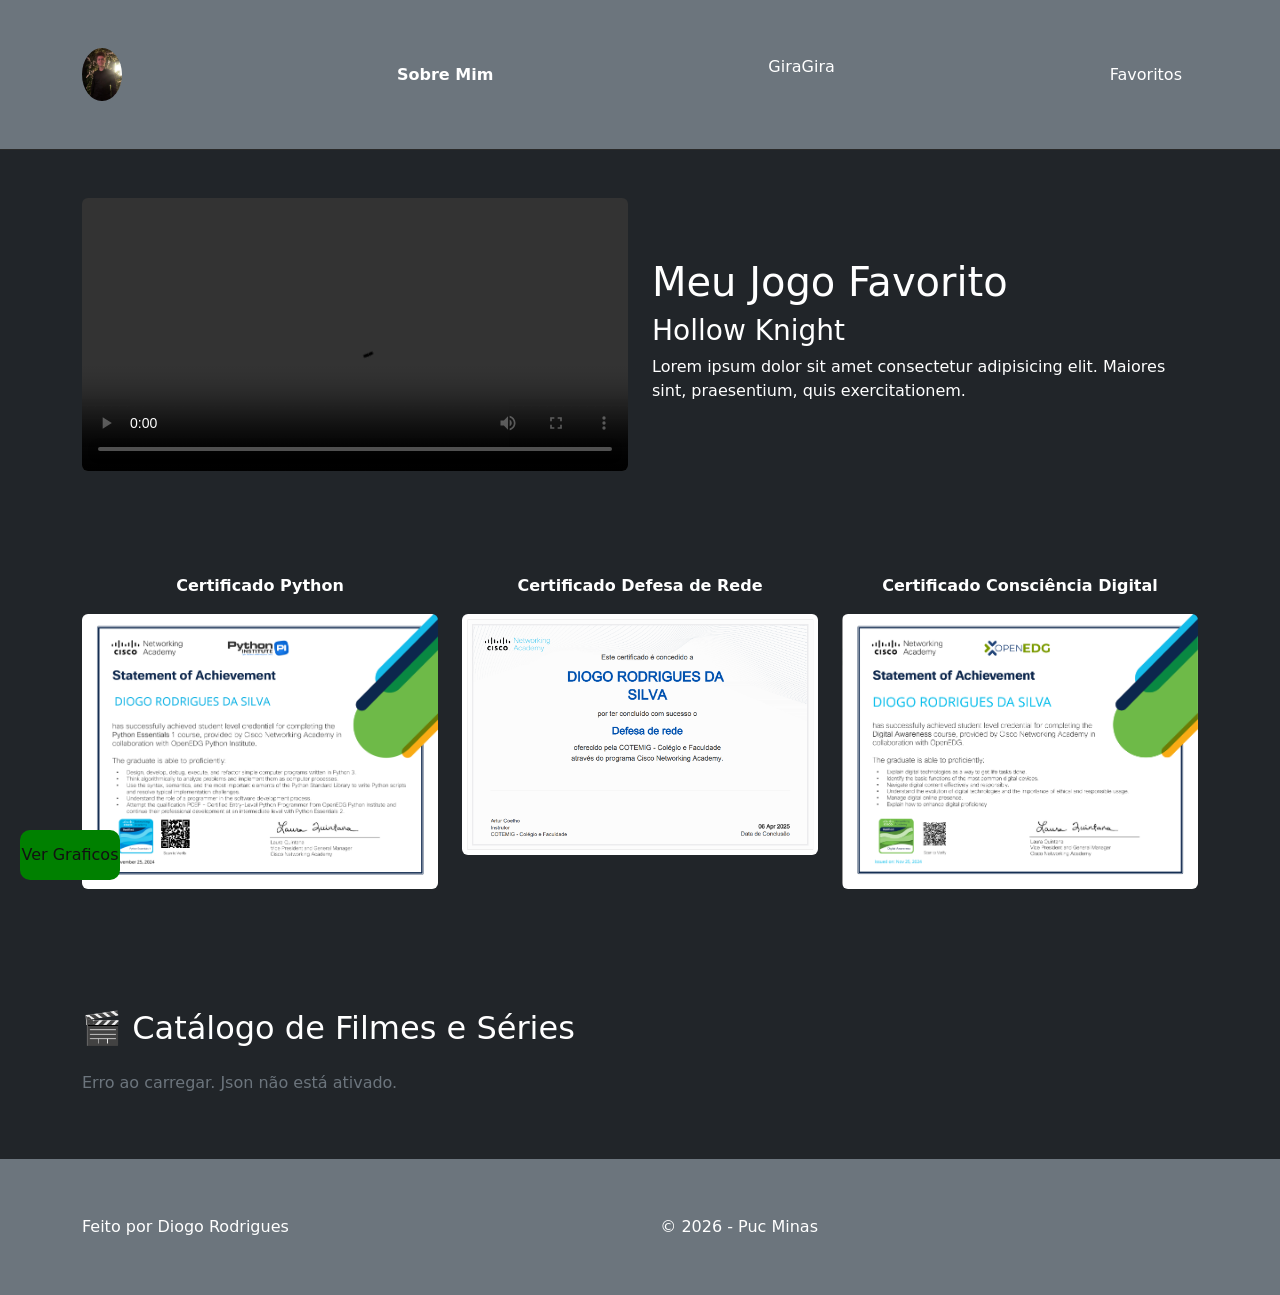
==== public/index.html @ 1535ce1d "Recuperando a tarefa antiga" ====
<!DOCTYPE html>
<html lang="pt-BR">
<head>
  <meta charset="UTF-8" />
  <meta name="viewport" content="width=device-width, initial-scale=1.0" />
  <title>Catálogo de Filmes e Séries</title>
  <link rel="stylesheet" href="styles.css" />
  <link href="https://cdn.jsdelivr.net/npm/bootstrap@5.3.0/dist/css/bootstrap.min.css" rel="stylesheet">
  <script src="./assets/js/login.js"></script>
</head>
<body class="bg-dark text-white">

  <header class="bg-secondary p-3">
    <div class="container">
      <div class="d-flex flex-column flex-md-row justify-content-between align-items-center">
        <img src="assets/img/FotoPerfil.jpg" class="rounded-circle" width="40">
        <a href="#" class="text-white text-decoration-none fw-bold mt-2 mt-md-0">Sobre Mim</a>
        <p class="girar">GiraGira</p>
        <div class="d-flex align-items-center gap-3 mt-2 mt-md-0">
          <a href="modulos/favorito.html" class="text-white text-decoration-none">Favoritos</a>
          <div id="area-login"></div>
        </div>
      </div>
    </div>
  </header>


  <section class="container py-5">
    <div class="row align-items-center">
      <div class="col-12 col-md-6 mb-4 mb-md-0">
        <video src="assets/img/videoplayback.mp4" class="w-100 rounded" controls></video>
      </div>
      <div class="col-12 col-md-6 text-center text-md-start">
        <h1>Meu Jogo Favorito</h1>
        <h3>Hollow Knight</h3>
        <p>Lorem ipsum dolor sit amet consectetur adipisicing elit. Maiores sint, praesentium, quis exercitationem.</p>
      </div>
    </div>
  </section>


  <section class="container py-5">
    <div class="row text-center">
      <div class="col-12 col-md-4 mb-4">
        <p class="fw-bold">Certificado Python</p>
        <img src="assets/img/CertificadoPyton.png" class="img-fluid rounded">
      </div>
      <div class="col-12 col-md-4 mb-4">
        <p class="fw-bold">Certificado Defesa de Rede</p>
        <img src="assets/img/CertificadoDefesadeRedeCisco.png" class="img-fluid rounded">
      </div>
      <div class="col-12 col-md-4 mb-4">
        <p class="fw-bold">Certificado Consciência Digital</p>
        <img src="assets/img/CertificadoDigitalAwareness.png" class="img-fluid rounded">
      </div>
    </div>
  </section>

  <!-- CATÁLOGO -->
  <section class="container py-5">
    <h2 class="mb-4">🎬 Catálogo de Filmes e Séries</h2>
    <p id="message" class="text-secondary"></p>
    <div id="cards-lista" class="cards-grid"></div>
    
    <a id="btngr" href="graficos.html">
    
        <div id="botaoPaginaGraficos">
            <p>Ver Graficos</p>
        </div>
  </a>
  </section>

  <!-- FOOTER -->
  <footer class="bg-secondary text-white py-4">
    <div class="container">
      <div class="row text-center text-md-start align-items-center">
        <div class="col-12 col-md-4 mb-3 mb-md-0">
          <p class="mb-0">Feito por Diogo Rodrigues</p>
        </div>
        <div class="col-12 col-md-4 text-center text-md-end">
          <p class="mb-0">© 2026 - Puc Minas</p>
        </div>
      </div>
    </div>
  </footer>

  <script src="script.js"></script>
  <script>initLoginApp();</script>
</body>
</html>
---- public/styles.css ----
* { box-sizing: border-box; margin: 0; padding: 0; }

body {
  background: #111;
  color: #e8e8e8;
  font-family: sans-serif;
}

header {
  background: #1a1a1a;
  border-bottom: 1px solid #2a2a2a;
  padding: 16px 24px;
}

header h1 { font-size: 1.4rem; }

.container {
  max-width: 1100px;
  margin: 0 auto;
  padding: 32px 24px;
}

#message {
  color: #888;
  margin-bottom: 16px;
}

#cards-lista {
  display: flex;
  flex-wrap: wrap;
  gap: 20px;
}

.filme-card {
  background: #1a1a1a;
  border: 1px solid #2a2a2a;
  border-radius: 10px;
  overflow: hidden;
  width: 220px;
  transition: transform 0.2s, border-color 0.2s;
}

.filme-card:hover {
  transform: translateY(-4px);
  border-color: #e8b14b;
}

.filme-card img {
  width: 100%;
  aspect-ratio: 2/3;
  object-fit: cover;
}

.filme-card .card-body { padding: 12px; }

.card-body { padding: 12px; }

.categoria {
  font-size: 0.72rem;
  color: #888;
  text-transform: uppercase;
  letter-spacing: 0.5px;
}

.card-body h2 {
  font-size: 0.95rem;
  margin: 6px 0 6px;
  color: #e8e8e8;
}

.card-body p {
  font-size: 0.8rem;
  color: #aaa;
  line-height: 1.4;
  margin-bottom: 10px;
}

.card-footer {
  display: flex;
  justify-content: space-between;
  align-items: center;
}

.nota {
  font-size: 0.82rem;
  color: #e8b14b;
  font-weight: 700;
}

.card-footer a {
  font-size: 0.8rem;
  color: #e8b14b;
  text-decoration: none;
}

.card-footer a:hover { text-decoration: underline; }


.voltar {
  display: inline-block;
  color: #e8b14b;
  text-decoration: none;
  margin-bottom: 24px;
  font-size: 0.9rem;
}

.detalhe {
  display: flex;
  gap: 32px;
  align-items: flex-start;
}

.detalhe img {
  width: 260px;
  border-radius: 10px;
  flex-shrink: 0;
}

.detalhe-info h2 {
  font-size: 1.8rem;
  margin: 8px 0 10px;
}

.detalhe-info p {
  color: #bbb;
  line-height: 1.7;
  margin-bottom: 16px;
}

.tags {
  display: flex;
  flex-wrap: wrap;
  gap: 8px;
}

.tag {
  background: #2a2a2a;
  border: 1px solid #3a3a3a;
  color: #e8b14b;
  font-size: 0.75rem;
  padding: 3px 10px;
  border-radius: 20px;

}

#botaoPaginaGraficos{
    background-color: green;
    height: 50px;
    width: 100px;
    border-radius: 10px;
    text-align: center;
    align-content: center;

}

#botaoPaginaGraficos p{
    color: #111;
    margin: 0;
}

#btngr{
    width: auto;
    position: fixed;
    bottom: 20px;
    left: 20px;
    text-decoration: none;
}

.chart-card {
      background: #1a1a1a;
      border: 1px solid #2a2a2a;
      border-radius: 10px;
      padding: 24px;
      margin-bottom: 32px;
    }
    .chart-card h2 {
      font-size: 1.1rem;
      color: #e8b14b;
      margin-bottom: 20px;
    }
    .chart-wrapper {
      position: relative;
    }
    .tipo-badge {
      display: inline-block;
      font-size: 0.7rem;
      padding: 2px 8px;
      border-radius: 20px;
      border: 1px solid #3a3a3a;
      color: #aaa;
      margin-right: 6px;
    }
    .tipo-badge.filme  {
         border-color: #e8b14b;
          color: #e8b14b; 
        }
    .tipo-badge.serie  { 
        border-color: #7cb9e8;
         color: #7cb9e8; 
        }
    .legenda {
      display: flex;
      gap: 16px;
      margin-top: 16px;
      font-size: 0.8rem;
      color: #aaa;
    }
    .legenda span { display: flex; align-items: center; gap: 6px; }
    .dot {
      width: 12px; height: 12px;
      border-radius: 3px;
      display: inline-block;
    }

@media (max-width: 600px) {
  .detalhe { flex-direction: column; }
  .detalhe img { width: 100%; }
}

.btn-favorito {
  background: none;
  border: none;
  font-size: 1.1rem;
  cursor: pointer;
  padding: 0;
  line-height: 1;
}
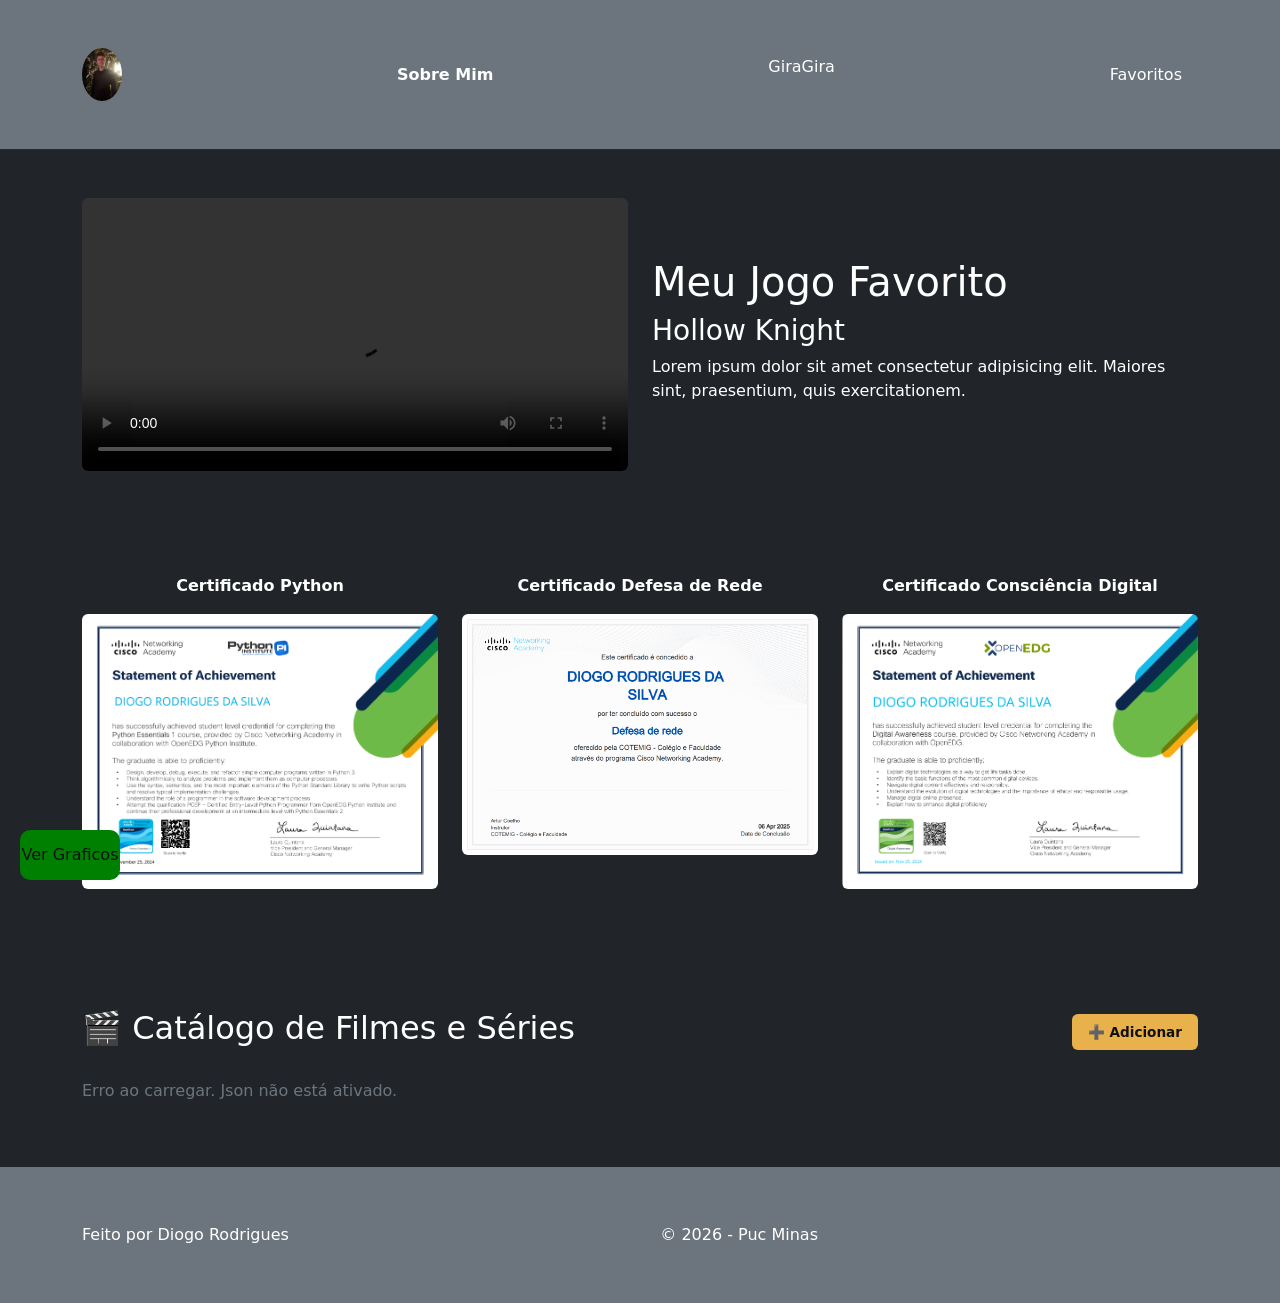
==== commit 497b605c: "Criação de botões para ver,editar e deletar" ====
--- a/public/index.html
+++ b/public/index.html
@@ -58,16 +58,18 @@
 
   <!-- CATÁLOGO -->
   <section class="container py-5">
-    <h2 class="mb-4">🎬 Catálogo de Filmes e Séries</h2>
+    <div class="d-flex justify-content-between align-items-center mb-4">
+      <h2>🎬 Catálogo de Filmes e Séries</h2>
+      <a href="modulos/form.html" class="btn-acao btn-adicionar">➕ Adicionar</a>
+    </div>
     <p id="message" class="text-secondary"></p>
     <div id="cards-lista" class="cards-grid"></div>
     
     <a id="btngr" href="graficos.html">
-    
-        <div id="botaoPaginaGraficos">
-            <p>Ver Graficos</p>
-        </div>
-  </a>
+      <div id="botaoPaginaGraficos">
+        <p>Ver Graficos</p>
+      </div>
+    </a>
   </section>
 
   <!-- FOOTER -->
--- a/public/styles.css
+++ b/public/styles.css
@@ -95,6 +95,50 @@
 
 .card-footer a:hover { text-decoration: underline; }
 
+/* ---- Botões de ação CRUD ---- */
+.card-actions {
+  display: flex;
+  gap: 6px;
+  margin-top: 10px;
+}
+
+.btn-acao {
+  font-size: 0.75rem;
+  padding: 4px 10px;
+  border-radius: 6px;
+  border: none;
+  cursor: pointer;
+  text-decoration: none;
+  display: inline-block;
+}
+
+.btn-editar {
+  background: #2a2a2a;
+  color: #e8b14b;
+  border: 1px solid #e8b14b;
+}
+
+.btn-editar:hover { background: #e8b14b; color: #111; }
+
+.btn-deletar {
+  background: #2a2a2a;
+  color: #e05c5c;
+  border: 1px solid #e05c5c;
+}
+
+.btn-deletar:hover { background: #e05c5c; color: #fff; }
+
+.btn-adicionar {
+  background: #e8b14b;
+  color: #111;
+  font-weight: 700;
+  padding: 8px 16px;
+  font-size: 0.85rem;
+}
+
+.btn-adicionar:hover { background: #d4a043; }
+
+/* ---- fim botões CRUD ---- */
 
 .voltar {
   display: inline-block;
@@ -140,7 +184,6 @@
   font-size: 0.75rem;
   padding: 3px 10px;
   border-radius: 20px;
-
 }
 
 #botaoPaginaGraficos{
@@ -150,7 +193,6 @@
     border-radius: 10px;
     text-align: center;
     align-content: center;
-
 }
 
 #botaoPaginaGraficos p{
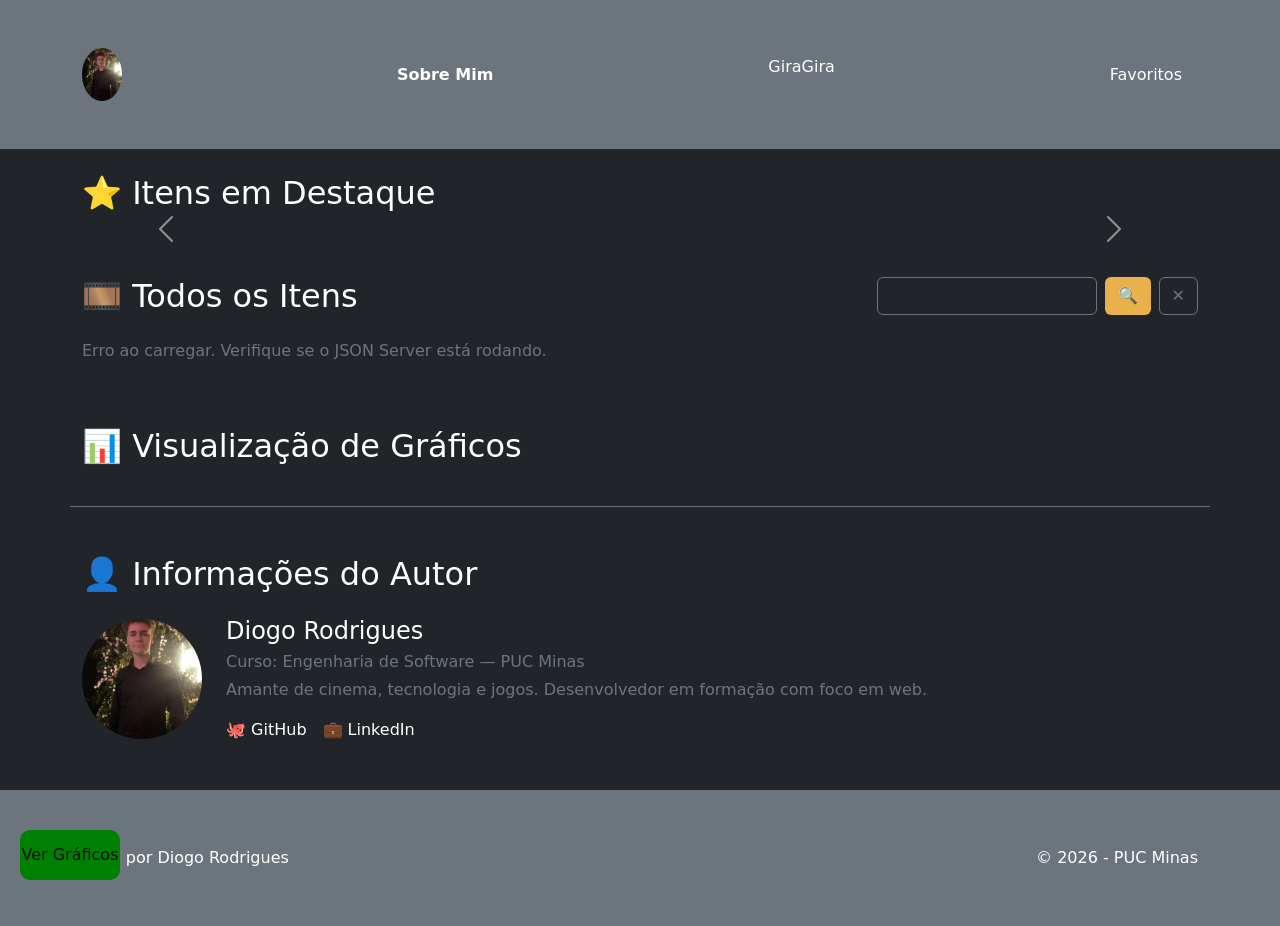
==== commit 1b7379c5: "Mudanças relevantes no JS, criação da pagina de cadastro" ====
--- a/public/index.html
+++ b/public/index.html
@@ -24,69 +24,76 @@
     </div>
   </header>
 
-
-  <section class="container py-5">
-    <div class="row align-items-center">
-      <div class="col-12 col-md-6 mb-4 mb-md-0">
-        <video src="assets/img/videoplayback.mp4" class="w-100 rounded" controls></video>
+ 
+  <!-- CARROSSEL DE DESTAQUES -->
+  <section class="container py-4">
+    <h2 class="mb-3">⭐ Itens em Destaque</h2>
+    <div id="carrossel" class="carousel slide" data-bs-ride="carousel">
+      <div class="carousel-inner" id="carousel-inner">
+        <!-- preenchido por JS -->
       </div>
-      <div class="col-12 col-md-6 text-center text-md-start">
-        <h1>Meu Jogo Favorito</h1>
-        <h3>Hollow Knight</h3>
-        <p>Lorem ipsum dolor sit amet consectetur adipisicing elit. Maiores sint, praesentium, quis exercitationem.</p>
+      <button class="carousel-control-prev" type="button" data-bs-target="#carrossel" data-bs-slide="prev">
+        <span class="carousel-control-prev-icon"></span>
+      </button>
+      <button class="carousel-control-next" type="button" data-bs-target="#carrossel" data-bs-slide="next">
+        <span class="carousel-control-next-icon"></span>
+      </button>
+      <div class="carousel-indicators" id="carousel-indicators"></div>
+    </div>
+  </section>
+ 
+  <!-- CARDS + PESQUISA -->
+  <section class="container py-4">
+    <div class="d-flex flex-column flex-md-row justify-content-between align-items-center mb-4 gap-3">
+      <h2 class="mb-0">🎞️ Todos os Itens</h2>
+      <div class="d-flex gap-2 align-items-center">
+        <input type="text" id="input-pesquisa" class="form-control bg-dark text-white border-secondary" placeholder="Pesquisar..." style="width:220px">
+        <button onclick="pesquisar()" class="btn" style="background:#e8b14b;color:#111">🔍</button>
+        <button onclick="limparPesquisa()" class="btn btn-outline-secondary">✕</button>
+      </div>
+    </div>
+    <p id="message" class="text-secondary"></p>
+    <div id="cards-lista" class="cards-grid"></div>
+  </section>
+ 
+  <!-- GRÁFICOS -->
+  <section class="container py-4">
+    <h2 class="mb-3">📊 Visualização de Gráficos</h2>
+    <a id="btngr" href="graficos.html">
+      <div id="botaoPaginaGraficos">
+        <p>Ver Gráficos</p>
+      </div>
+    </a>
+  </section>
+ 
+  <!-- INFORMAÇÕES DO AUTOR -->
+  <section class="container py-5 border-top border-secondary">
+    <h2 class="mb-4">👤 Informações do Autor</h2>
+    <div class="d-flex flex-column flex-md-row align-items-center gap-4">
+      <img src="assets/img/FotoPerfil.jpg" class="rounded-circle" width="120" height="120" style="object-fit:cover">
+      <div>
+        <h4 class="mb-1">Diogo Rodrigues</h4>
+        <p class="text-secondary mb-1">Curso: Engenharia de Software — PUC Minas</p>
+        <p class="text-secondary mb-3">Amante de cinema, tecnologia e jogos. Desenvolvedor em formação com foco em web.</p>
+        <div class="d-flex gap-3">
+          <a href="https://github.com" target="_blank" class="text-white text-decoration-none">🐙 GitHub</a>
+          <a href="https://linkedin.com" target="_blank" class="text-white text-decoration-none">💼 LinkedIn</a>
+        </div>
       </div>
     </div>
   </section>
-
-
-  <section class="container py-5">
-    <div class="row text-center">
-      <div class="col-12 col-md-4 mb-4">
-        <p class="fw-bold">Certificado Python</p>
-        <img src="assets/img/CertificadoPyton.png" class="img-fluid rounded">
-      </div>
-      <div class="col-12 col-md-4 mb-4">
-        <p class="fw-bold">Certificado Defesa de Rede</p>
-        <img src="assets/img/CertificadoDefesadeRedeCisco.png" class="img-fluid rounded">
-      </div>
-      <div class="col-12 col-md-4 mb-4">
-        <p class="fw-bold">Certificado Consciência Digital</p>
-        <img src="assets/img/CertificadoDigitalAwareness.png" class="img-fluid rounded">
-      </div>
-    </div>
-  </section>
-
-  <!-- CATÁLOGO -->
-  <section class="container py-5">
-    <div class="d-flex justify-content-between align-items-center mb-4">
-      <h2>🎬 Catálogo de Filmes e Séries</h2>
-      <a href="modulos/form.html" class="btn-acao btn-adicionar">➕ Adicionar</a>
-    </div>
-    <p id="message" class="text-secondary"></p>
-    <div id="cards-lista" class="cards-grid"></div>
-    
-    <a id="btngr" href="graficos.html">
-      <div id="botaoPaginaGraficos">
-        <p>Ver Graficos</p>
-      </div>
-    </a>
-  </section>
-
+ 
   <!-- FOOTER -->
   <footer class="bg-secondary text-white py-4">
-    <div class="container">
-      <div class="row text-center text-md-start align-items-center">
-        <div class="col-12 col-md-4 mb-3 mb-md-0">
-          <p class="mb-0">Feito por Diogo Rodrigues</p>
-        </div>
-        <div class="col-12 col-md-4 text-center text-md-end">
-          <p class="mb-0">© 2026 - Puc Minas</p>
-        </div>
-      </div>
+    <div class="container d-flex flex-column flex-md-row justify-content-between">
+      <p class="mb-0">Feito por Diogo Rodrigues</p>
+      <p class="mb-0">© 2026 - PUC Minas</p>
     </div>
   </footer>
-
+ 
+  <script src="https://cdn.jsdelivr.net/npm/bootstrap@5.3.0/dist/js/bootstrap.bundle.min.js"></script>
   <script src="script.js"></script>
   <script>initLoginApp();</script>
+  
 </body>
 </html>
--- a/public/styles.css
+++ b/public/styles.css
@@ -13,6 +13,11 @@
 }
 
 header h1 { font-size: 1.4rem; }
+
+.girar:hover{
+  transform: rotate(360deg);
+  transition: transform 0.5s ease-in-out;
+}
 
 .container {
   max-width: 1100px;
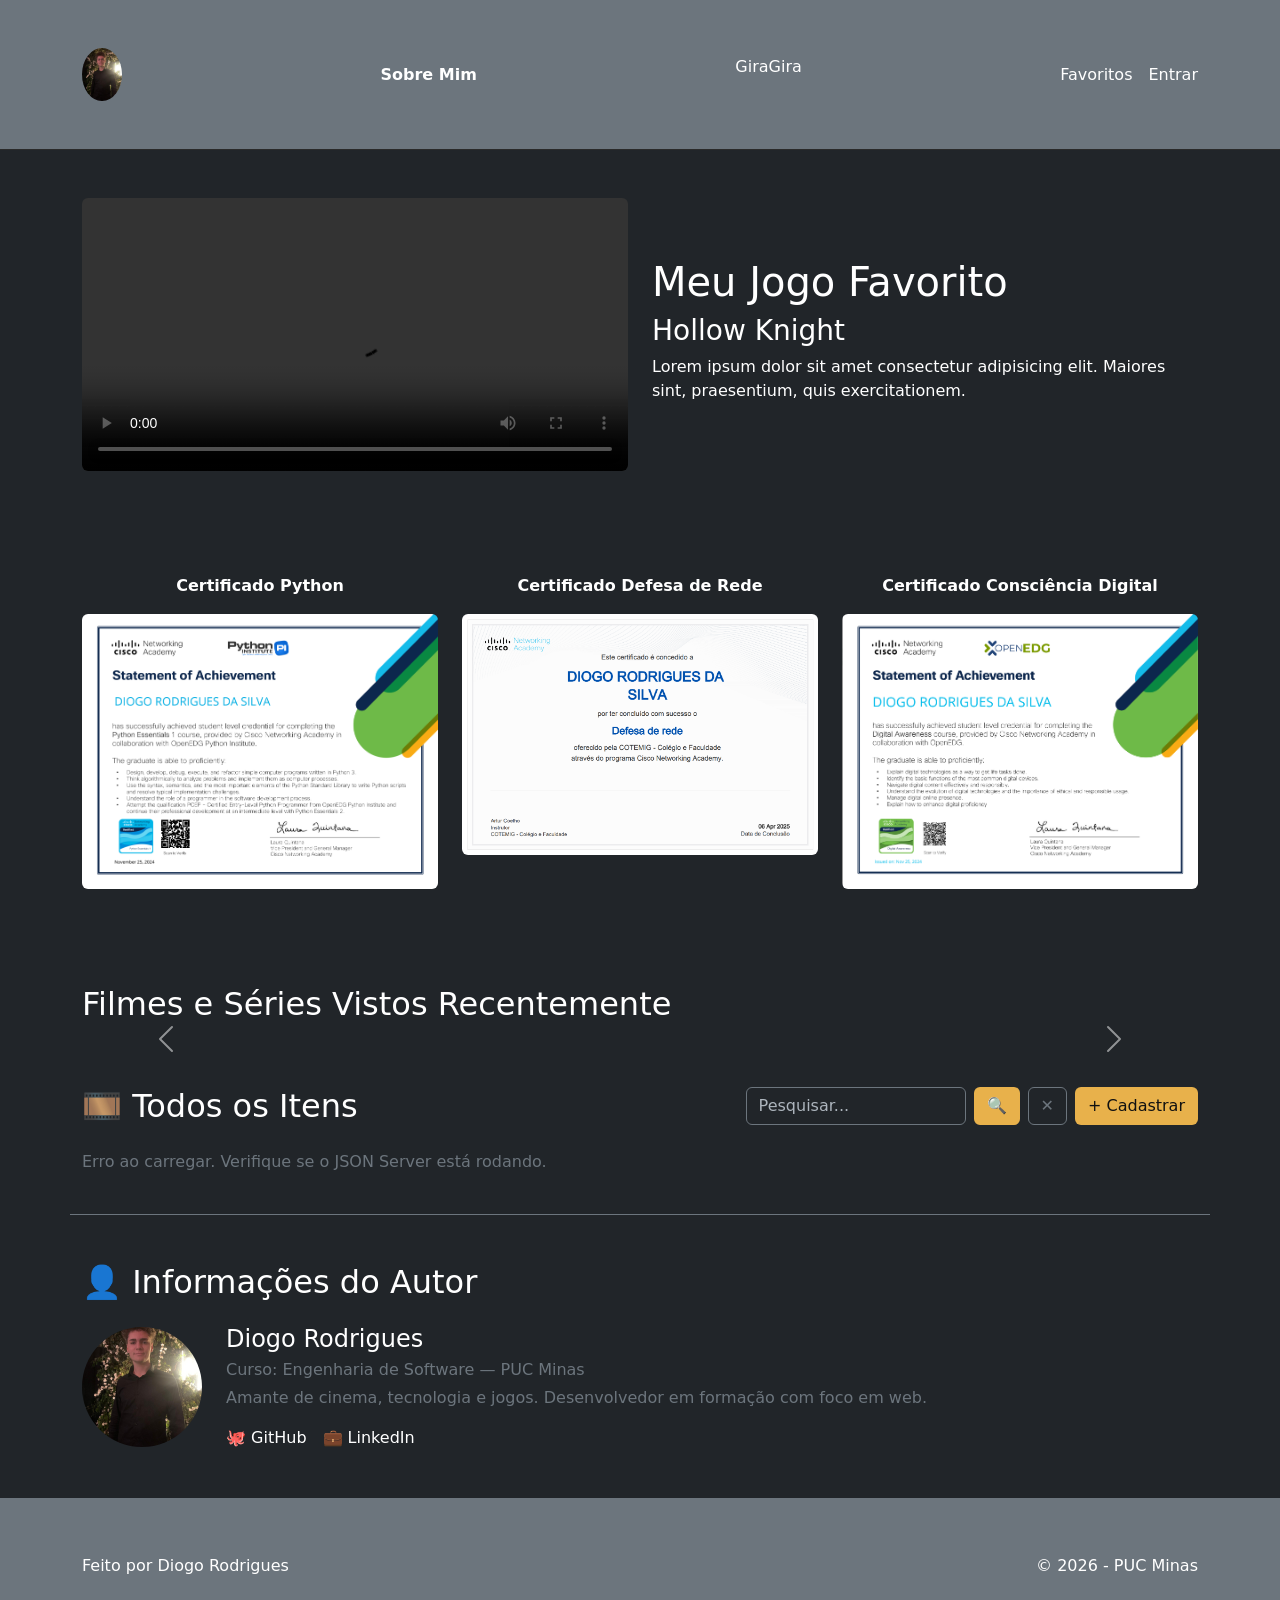
==== commit 91f63716: "Atualização Final Diw" ====
--- a/public/index.html
+++ b/public/index.html
@@ -6,7 +6,7 @@
   <title>Catálogo de Filmes e Séries</title>
   <link rel="stylesheet" href="styles.css" />
   <link href="https://cdn.jsdelivr.net/npm/bootstrap@5.3.0/dist/css/bootstrap.min.css" rel="stylesheet">
-  <script src="./assets/js/login.js"></script>
+  <script src="login.js"></script>
 </head>
 <body class="bg-dark text-white">
 
@@ -23,15 +23,47 @@
       </div>
     </div>
   </header>
+  <!-- Sobre mim -->
+  <section class="container py-5">
+    <div class="row align-items-center">
+      <div class="col-12 col-md-6 mb-4 mb-md-0">
+        <video src="assets/img/videoplayback.mp4" class="w-100 rounded" controls></video>
+      </div>
+      <div class="col-12 col-md-6 text-center text-md-start">
+        <h1>Meu Jogo Favorito</h1>
+        <h3>Hollow Knight</h3>
+        <p>Lorem ipsum dolor sit amet consectetur adipisicing elit. Maiores sint, praesentium, quis exercitationem.</p>
+      </div>
+    </div>
+  </section>
 
- 
+
+  <section class="container py-5">
+    <div class="row text-center">
+      <div class="col-12 col-md-4 mb-4">
+        <p class="fw-bold">Certificado Python</p>
+        <img src="assets/img/CertificadoPyton.png" class="img-fluid rounded">
+      </div>
+      <div class="col-12 col-md-4 mb-4">
+        <p class="fw-bold">Certificado Defesa de Rede</p>
+        <img src="assets/img/CertificadoDefesadeRedeCisco.png" class="img-fluid rounded">
+      </div>
+      <div class="col-12 col-md-4 mb-4">
+        <p class="fw-bold">Certificado Consciência Digital</p>
+        <img src="assets/img/CertificadoDigitalAwareness.png" class="img-fluid rounded">
+      </div>
+    </div>
+  </section>
+   <!-- Sobre mim -->
+
   <!-- CARROSSEL DE DESTAQUES -->
   <section class="container py-4">
-    <h2 class="mb-3">⭐ Itens em Destaque</h2>
+    <h2 class="mb-3">Filmes e Séries Vistos Recentemente</h2>
     <div id="carrossel" class="carousel slide" data-bs-ride="carousel">
       <div class="carousel-inner" id="carousel-inner">
-        <!-- preenchido por JS -->
+        <!--Cards -->
       </div>
+      
       <button class="carousel-control-prev" type="button" data-bs-target="#carrossel" data-bs-slide="prev">
         <span class="carousel-control-prev-icon"></span>
       </button>
@@ -41,7 +73,7 @@
       <div class="carousel-indicators" id="carousel-indicators"></div>
     </div>
   </section>
- 
+
   <!-- CARDS + PESQUISA -->
   <section class="container py-4">
     <div class="d-flex flex-column flex-md-row justify-content-between align-items-center mb-4 gap-3">
@@ -50,21 +82,13 @@
         <input type="text" id="input-pesquisa" class="form-control bg-dark text-white border-secondary" placeholder="Pesquisar..." style="width:220px">
         <button onclick="pesquisar()" class="btn" style="background:#e8b14b;color:#111">🔍</button>
         <button onclick="limparPesquisa()" class="btn btn-outline-secondary">✕</button>
+         <a href="modulos/form.html" class="btn" style="background:#e8b14b;color:#111">+ Cadastrar</a>
       </div>
     </div>
     <p id="message" class="text-secondary"></p>
     <div id="cards-lista" class="cards-grid"></div>
   </section>
  
-  <!-- GRÁFICOS -->
-  <section class="container py-4">
-    <h2 class="mb-3">📊 Visualização de Gráficos</h2>
-    <a id="btngr" href="graficos.html">
-      <div id="botaoPaginaGraficos">
-        <p>Ver Gráficos</p>
-      </div>
-    </a>
-  </section>
  
   <!-- INFORMAÇÕES DO AUTOR -->
   <section class="container py-5 border-top border-secondary">
--- a/public/styles.css
+++ b/public/styles.css
@@ -271,4 +271,18 @@
   cursor: pointer;
   padding: 0;
   line-height: 1;
+}
+
+.form-control,
+.form-select,
+textarea {
+  color: #ffffff !important;
+  background-color: #343a40 !important;
+}
+
+.form-control::placeholder {
+  color: #adb5bd !important;
+}
+.form-label{
+  color: #ffffff;
 }
